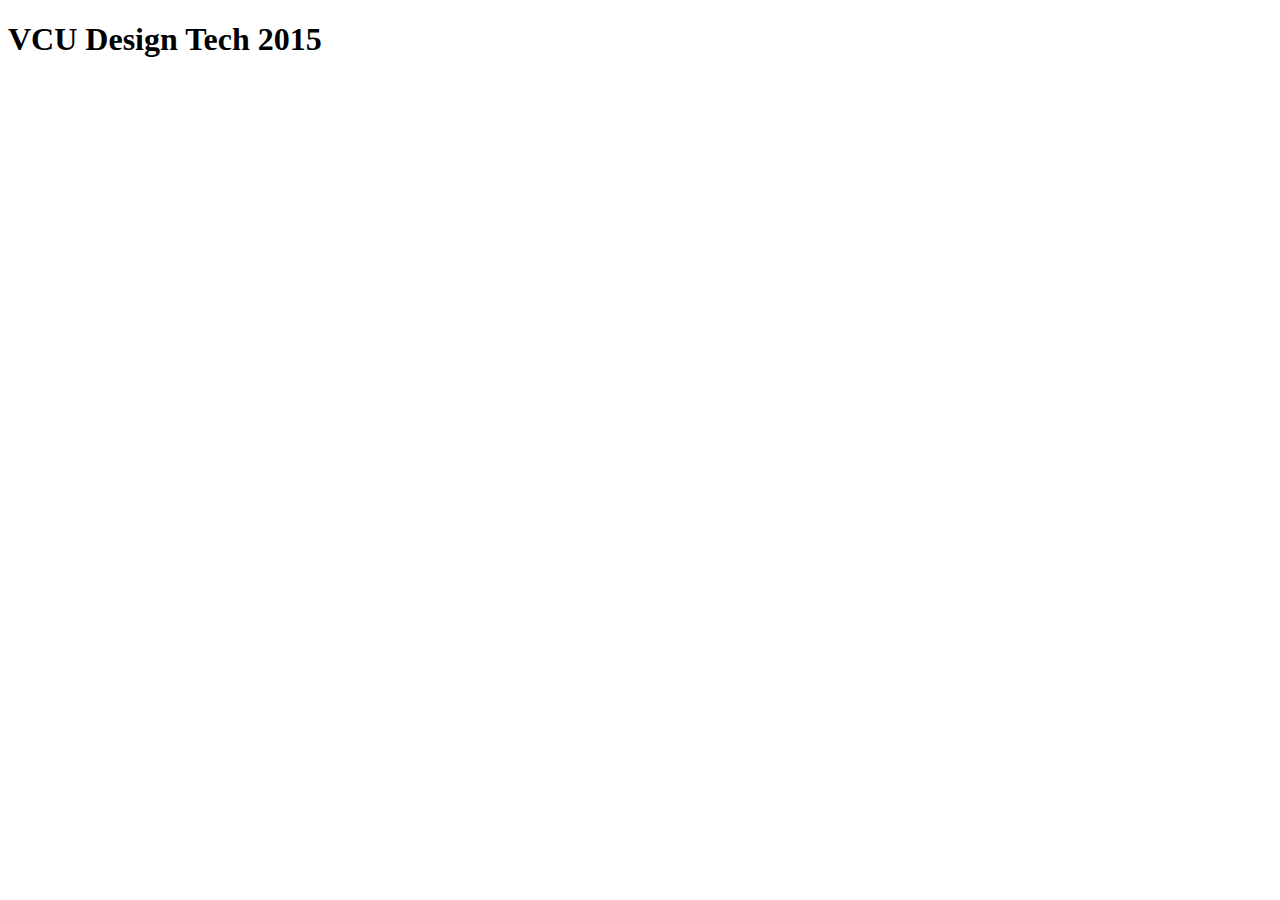
==== index.html @ f11f2735 "Default VCU Designtech 2015 page" ====
<!DOCTYPE html>
  <head>
        <meta http-equiv="X-UA-Compatible" content="IE=edge,chrome=1" />
        <meta charset="utf-8">
        <title>designtech 2015</title>
        <meta name="description" content="VCU designtech 2015">
        <meta name="viewport" content="width=device-width, initial-scale=1">
  </head>
  <body>
    <main>
      <h1>VCU Design Tech 2015</h1>
    </main>
  </body>
</html>
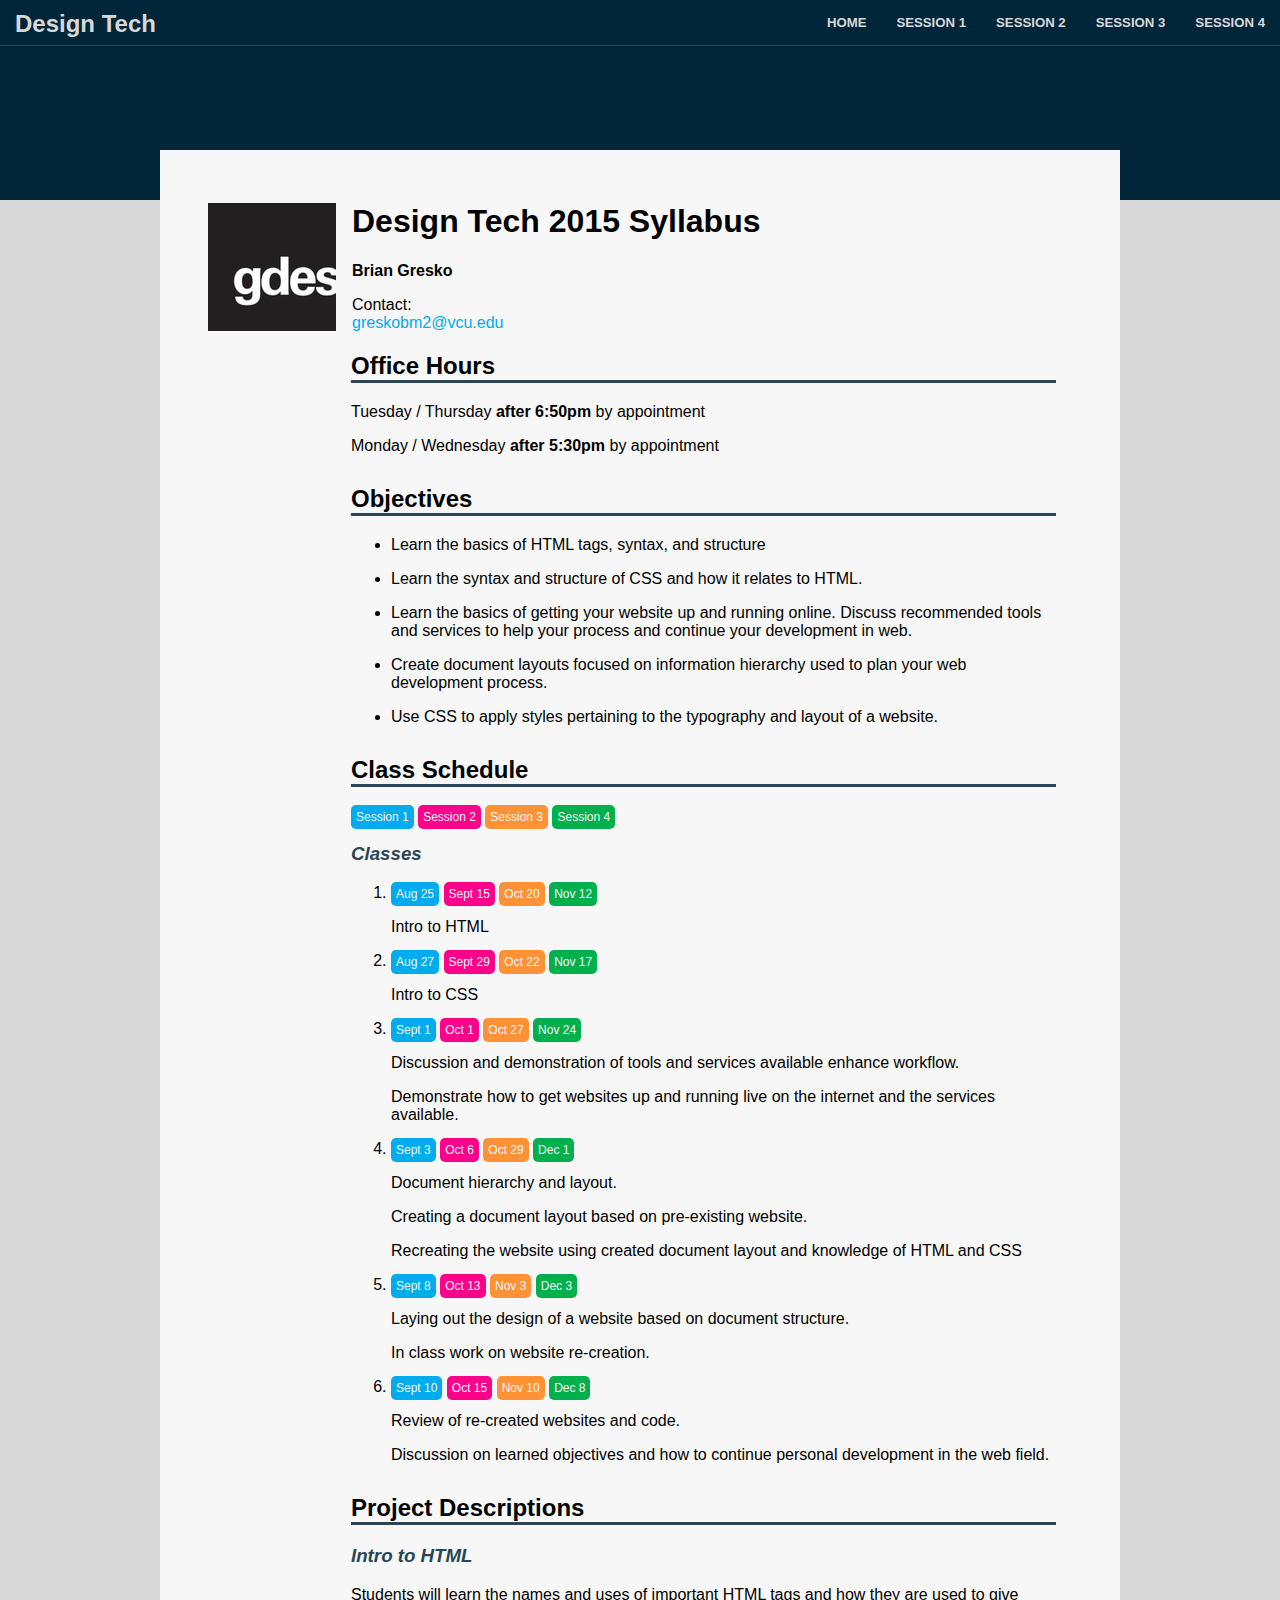
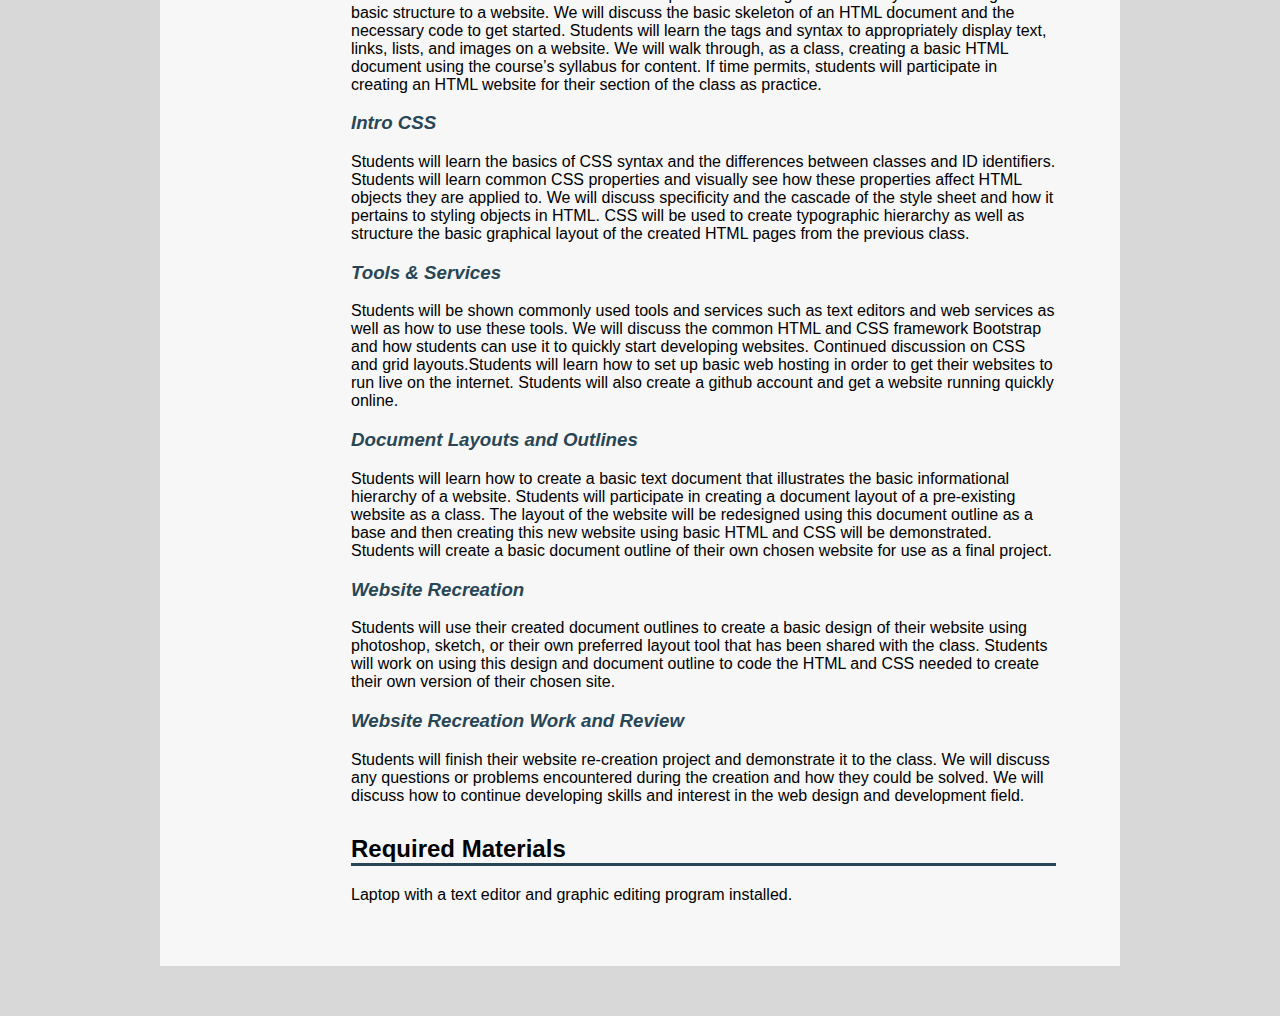
==== commit 79785860: "Main Commit" ====
--- a/index.html
+++ b/index.html
@@ -1,14 +1,144 @@
-<!DOCTYPE html>
-  <head>
-        <meta http-equiv="X-UA-Compatible" content="IE=edge,chrome=1" />
+<!doctype html>
+<html>
+    <head>
         <meta charset="utf-8">
-        <title>designtech 2015</title>
-        <meta name="description" content="VCU designtech 2015">
+        <meta http-equiv="x-ua-compatible" content="ie=edge">
+        <title>Design Tech 2015</title>
+        <meta name="description" content="VCU Graphic Design Tech Class 2015">
         <meta name="viewport" content="width=device-width, initial-scale=1">
-  </head>
-  <body>
-    <main>
-      <h1>VCU Design Tech 2015</h1>
-    </main>
-  </body>
-</html>+        <link rel="stylesheet" href="css/main.css">
+    </head>
+    <body>
+        <header class="site-header">
+            <div class="banner">
+                <h1 class="banner__logo">Design Tech</h1>
+                <nav class="banner__nav">
+                    <ul class="site-nav">
+                        <li class="site-nav__link">
+                            <a href="index.html" alt="Home">Home</a>
+                        </li>
+                        <li class="site-nav__link">
+                            <a href="session-1/" alt="Session 1">Session 1</a>
+                        </li>
+                        <li class="site-nav__link">
+                            <a href="session-2/" alt="Session 2">Session 2</a>
+                        </li>
+                        <li class="site-nav__link">
+                            <a href="session-3/" alt="Session 3">Session 3</a>
+                        </li>
+                        <li class="site-nav__link">
+                            <a href="session-4/" alt="Session 4">Session 4</a>
+                        </li>
+                    </ul>
+                </nav>
+            </div>
+        </header>
+        <main class="content">
+            <header class="main__header">
+                <a class="gdes-logo" href="http://arts.vcu.edu/graphicdesign/" target="_blank"><img src="img/gdeslogo.png" alt="VCU GDES" /></a>
+                <h1>Design Tech 2015 Syllabus</h1>
+                <p class="instructor">Brian Gresko</p>
+                <p class="contact">Contact:<br/><a href="mailto:greskobm2@vcu.edu" alt="Email Brian">greskobm2@vcu.edu</a></p>
+            </header>
+            <section class="syllabus__section">
+                <h2>Office Hours</h2>
+                <p>Tuesday / Thursday <strong>after 6:50pm</strong> by appointment</p>
+                <p>Monday / Wednesday <strong>after 5:30pm</strong> by appointment</p>
+            </section>
+            <section class="syllabus__section">
+                <h2>Objectives</h2>
+                <ul class="objectives">
+                    <li class="objectives__item"><p>Learn the basics of HTML tags, syntax, and structure</p>
+                    </li>
+                    <li class="objectives__item"><p>Learn the syntax and structure of CSS and how it relates to HTML.</p>
+                    </li>
+                    <li class="objectives__item"><p>Learn the basics of getting your website up and running online. Discuss recommended tools and services to help your process and continue your development in web.</p>
+                    </li>
+                    <li class="objectives__item"><p>Create document layouts focused on information hierarchy used to plan your web development process.</p>
+                    </li>
+                    <li class="objectives__item"><p>Use CSS to apply styles pertaining to the typography and layout of a website.</p>
+                    </li>
+                </ul>
+            </section>
+            <section class="syllabus__section">
+                <h2>Class Schedule</h2>
+                <span class="session-1">Session 1</span>
+                <span class="session-2">Session 2</span>
+                <span class="session-3">Session 3</span>
+                <span class="session-4">Session 4</span>
+                <h3>Classes</h3>
+                <ol class="schedule">
+                    <li class="schedule__day">
+                        <span class="session-1">Aug 25</span>
+                        <span class="session-2">Sept 15</span>
+                        <span class="session-3">Oct 20</span>
+                        <span class="session-4">Nov 12</span>
+                        <p>Intro to HTML</p>
+                    </li>
+                    <li class="schedule__day">
+                        <span class="session-1">Aug 27</span>
+                        <span class="session-2">Sept 29</span>
+                        <span class="session-3">Oct 22</span>
+                        <span class="session-4">Nov 17</span>
+                        <p>Intro to CSS</p>
+                    </li>
+                    <li class="schedule__day">
+                        <span class="session-1">Sept 1</span>
+                        <span class="session-2">Oct 1</span>
+                        <span class="session-3">Oct 27</span>
+                        <span class="session-4">Nov 24</span>
+                        <p>Discussion and demonstration of tools and services available enhance workflow.</p>
+                        <p>Demonstrate how to get websites up and running live on the internet and the services available.</p>
+                    </li>
+                    <li class="schedule__day">
+                        <span class="session-1">Sept 3</span>
+                        <span class="session-2">Oct 6</span>
+                        <span class="session-3">Oct 29</span>
+                        <span class="session-4">Dec 1</span>
+                        <p>Document hierarchy and layout.</p>
+                        <p>Creating a document layout based on pre-existing website.</p>
+                        <p>Recreating the website using created document layout and knowledge of HTML and CSS</p>
+
+                    </li>
+                    <li class="schedule__day">
+                        <span class="session-1">Sept 8</span>
+                        <span class="session-2">Oct 13</span>
+                        <span class="session-3">Nov 3</span>
+                        <span class="session-4">Dec 3</span>
+                        <p>Laying out the design of a website based on document structure.</p>
+                        <p>In class work on website re-creation.</p>
+                    </li>
+                    <li class="schedule__day">
+                        <span class="session-1">Sept 10</span>
+                        <span class="session-2">Oct 15</span>
+                        <span class="session-3">Nov 10</span>
+                        <span class="session-4">Dec 8</span>
+                        <p>Review of re-created websites and code.</p>
+                        <p>Discussion on learned objectives and how to continue personal development in the web field.</p>
+                    </li>
+                </ol>
+            </section>
+            <section class="syllabus__section">
+                <h2>Project Descriptions</h2>
+                <h3>Intro to HTML</h3>
+                <p>Students will learn the names and uses of important HTML tags and how they are used to give basic structure to a website. We will discuss the basic skeleton of an HTML document and the necessary code to get started. Students will learn the tags and syntax to appropriately display text, links, lists, and images on a website. We will walk through, as a class, creating a basic HTML document using the course’s syllabus for content. If time permits, students will participate in creating an HTML website for their section of the class as practice.</p>
+                <h3>Intro CSS</h3>
+                <p>Students will learn the basics of CSS syntax and the differences between classes and ID identifiers.  Students will learn common CSS properties and visually see how these properties affect HTML objects they are applied to. We will discuss specificity and the cascade of the style sheet and how it pertains to styling objects in HTML. CSS will be used to create typographic hierarchy as well as structure the basic graphical layout of the created HTML pages from the previous class.</p>
+                <h3>Tools &amp; Services</h3>
+                <p>Students will be shown commonly used tools and services such as text editors and web services as well as how to use these tools. We will discuss the common HTML and CSS framework Bootstrap and how students can use it to quickly start developing websites. Continued discussion on CSS and grid layouts.Students will learn how to set up basic web hosting in order to get their websites to run live on the internet. Students will also create a github account and get a website running quickly online.</p>
+                <h3>Document Layouts and Outlines</h3>
+                <p>Students will learn how to create a basic text document that illustrates the basic informational hierarchy of a website. Students will participate in creating a document layout of a pre-existing website as a class. The layout of the website will be redesigned using this document outline as a base and then creating this new website using basic HTML and CSS will be demonstrated. Students will create a basic document outline of their own chosen website for use as a final project.</p>
+                <h3>Website Recreation</h3>
+                <p>Students will use their created document outlines to create a basic design of their website using photoshop, sketch, or their own preferred layout tool that has been shared with the class. Students will work on using this design and document outline to code the HTML and CSS needed to create their own version of their chosen site.</p>
+                <h3>Website Recreation Work and Review</h3>
+                <p>Students will finish their website re-creation project and demonstrate it to the class. We will discuss any questions or problems encountered during the creation and how they could be solved. We will discuss how to continue developing skills and interest in the web design and development field.</p>
+            </section>
+            <section class="syllabus__section">
+                <h2>Required Materials</h2>
+                <p>Laptop with a text editor and graphic editing program installed.</p>
+            </section>
+        </main>
+        <footer class="site-footer">
+        </footer>
+    </body>
+</html>
--- a/css/main.css
+++ b/css/main.css
@@ -0,0 +1,148 @@
+html {
+  box-sizing: border-box;
+}
+*, *:before, *:after {
+  box-sizing: inherit;
+}
+html, body {
+  background: #d8d8d8;
+  font-family: 'Helvetica Neue', Helvetica, sans-serif;
+  margin: 0;
+  padding: 0;
+}
+
+.site-header {
+  width: 100%;
+  height: 200px;
+  background: #012539;
+  color: #d8d8d8;
+}
+
+.banner {
+  border-bottom: 1px solid #284656;
+}
+
+.banner:after {
+     visibility: hidden;
+     display: block;
+     font-size: 0;
+     content: " ";
+     clear: both;
+     height: 0;
+}
+
+.banner__logo {
+  float: left;
+  display: inline-block;
+  margin: 0;
+  font-size: 1.5em;
+  padding: 10px 0 0 15px;
+}
+
+.banner__nav {
+  float: right;
+}
+
+.site-nav {
+  list-style: none;
+  margin: 0;
+}
+
+.site-nav:after {
+     visibility: hidden;
+     display: block;
+     font-size: 0;
+     content: " ";
+     clear: both;
+     height: 0;
+}
+
+.site-nav__link {
+  float: left;
+  position: relative;
+  display: block;
+}
+
+.site-nav__link a {
+  text-transform: uppercase;
+  font-size: 0.825em;
+  padding: 15px;
+  text-decoration: none;
+  color: #d8d8d8;
+  font-weight: bold;
+  position: relative;
+  display: block;
+}
+.site-nav__link a:hover,
+.site-nav__link a:focus {
+  color: #284656;
+}
+
+.content {
+  width: 960px;
+  margin: -50px auto 50px auto;
+  background: #f7f7f7;
+  padding: 2em 4em 2em 3em;
+}
+
+.main__header h1 {
+}
+
+.gdes-logo {
+  float: left;
+  margin-right: 1em;
+}
+
+.instructor {
+  font-weight: bold;
+}
+
+.syllabus__section {
+  margin-left: 128px;
+  padding-left: 15px;
+  margin-bottom: 30px;
+}
+
+h2 {
+  border-bottom: 3px solid #284656;
+}
+h3 {
+  color: #284656;
+  font-style: italic;
+}
+a {
+  color: #00abee;
+  text-decoration: none;
+}
+a:hover {
+  color: #012539;
+}
+
+.session-1 {
+  background: #00abee;
+  color: #f7f7f7;
+  padding: 5px;
+  border-radius: 5px;
+  font-size: 0.75em;
+}
+.session-2 {
+  background: #ff008b;
+  color: #f7f7f7;
+  padding: 5px;
+  border-radius: 5px;
+  font-size: 0.75em;
+}
+.session-3 {
+  background: #ff9235;
+  color: #f7f7f7;
+  padding: 5px;
+  border-radius: 5px;
+  font-size: 0.75em;
+}
+.session-4 {
+  background: #00b04d;
+  color: #f7f7f7;
+  padding: 5px;
+  border-radius: 5px;
+  font-size: 0.75em;
+}